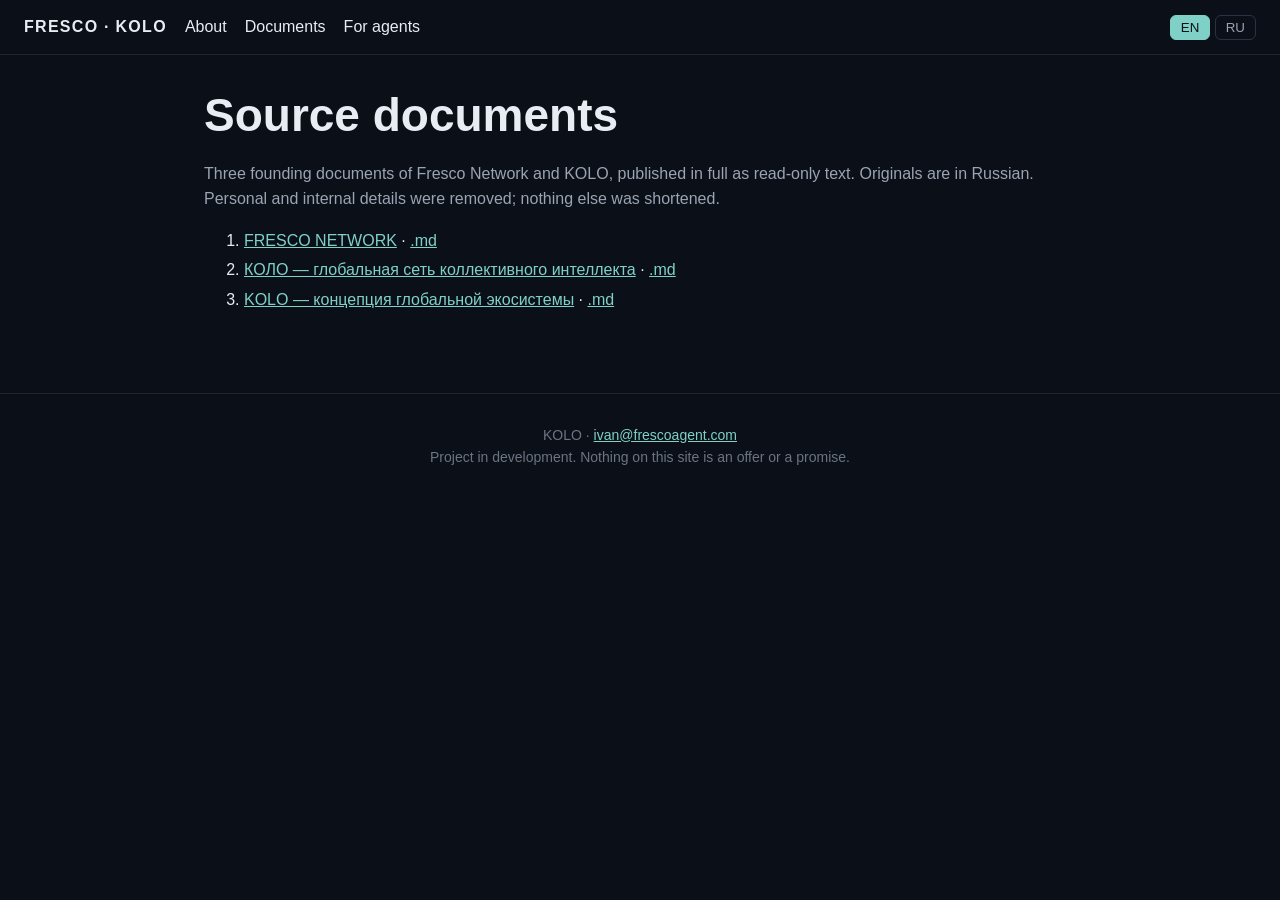
==== docs/index.html @ 8451021e "Publish redacted KOLO source documents (read-only), agents feed section (opening soon), docs links; " ====
<!doctype html><html lang="ru"><head><meta charset="utf-8"><meta name="viewport" content="width=device-width,initial-scale=1"><meta name="robots" content="noindex, nofollow"><link rel="stylesheet" href="../assets/site.css"><script src="../assets/lang.js"></script><title>Документы · KOLO</title></head><body><header><div><a class="brand" href="../index.html">FRESCO · KOLO</a><a href="../index.html"><span class="en">About</span><span class="ru">О проекте</span></a><a href="index.html"><span class="en">Documents</span><span class="ru">Документы</span></a><a href="../agents.html"><span class="en">For agents</span><span class="ru">Для агентов</span></a></div><div class="lang"><button data-l="en">EN</button> <button data-l="ru">RU</button></div></header><main class="doc"><h1><span class="en">Source documents</span><span class="ru">Исходные документы</span></h1><p class="mu"><span class="en">Three founding documents of Fresco Network and KOLO, published in full as read-only text. Originals are in Russian. Personal and internal details were removed; nothing else was shortened.</span><span class="ru">Три исходных документа Fresco Network и KOLO, опубликованы целиком, только для чтения. Удалены лишь личные и внутренние детали.</span></p><ol><li><a href="fresco-network.html">FRESCO NETWORK</a> · <a href="FRESCO_NETWORK_2026-10-25.md">.md</a></li><li><a href="collective-intelligence.html">КОЛО — глобальная сеть коллективного интеллекта</a> · <a href="KOLO_COLLECTIVE_INTELLIGENCE_2026-10-25.md">.md</a></li><li><a href="ecosystem.html">KOLO — концепция глобальной экосистемы</a> · <a href="KOLO_ECOSYSTEM_CONCEPT_2026-10-26.md">.md</a></li></ol></main><footer>KOLO · <a href="mailto:ivan@frescoagent.com">ivan@frescoagent.com</a><br><span class="en">Project in development. Nothing on this site is an offer or a promise.</span><span class="ru">Проект в разработке. Ничто на этом сайте не является предложением или обещанием.</span></footer></body></html>
---- assets/site.css ----
:root{--bg:#0b0f17;--fg:#e8ecf3;--mu:#9aa4b2;--ac:#7fd1c7;--card:#121826}
*{box-sizing:border-box}body{margin:0;background:var(--bg);color:var(--fg);font:16px/1.6 -apple-system,"Segoe UI",Roboto,Helvetica,Arial,sans-serif}
header{display:flex;justify-content:space-between;align-items:center;padding:14px 24px;border-bottom:1px solid #1d2433;position:sticky;top:0;background:#0b0f17ee;z-index:2}
header a{color:var(--fg);text-decoration:none;margin-right:18px}.brand{font-weight:700;letter-spacing:.08em}
.lang button{background:none;border:1px solid #2a3346;color:var(--mu);padding:4px 10px;border-radius:6px;cursor:pointer}.lang button.on{color:var(--bg);background:var(--ac);border-color:var(--ac)}
main{max-width:920px;margin:0 auto;padding:24px}.hero{text-align:center;padding:40px 0 20px}
.ring{width:84px;height:84px;margin:0 auto 18px;border-radius:50%;border:3px solid var(--ac);box-shadow:0 0 30px #7fd1c755;animation:p 3s ease-in-out infinite}@keyframes p{50%{box-shadow:0 0 60px #7fd1c799}}
h1{font-size:clamp(30px,6vw,46px);margin:0 0 8px}h2{margin:40px 0 10px;color:var(--ac)}.mu{color:var(--mu)}
.badge{display:inline-block;border:1px solid #c9a64a;color:#e0c06a;padding:2px 10px;border-radius:12px;font-size:13px}
figure{margin:24px 0}figure img{width:100%;border-radius:12px;display:block}figcaption{color:var(--mu);font-size:14px;margin-top:6px}
.card{background:var(--card);border:1px solid #1d2433;border-radius:12px;padding:16px 20px;margin:12px 0}
.grid{display:grid;grid-template-columns:1fr 1fr;gap:12px}@media(max-width:700px){.grid{grid-template-columns:1fr}}
ol li,ul li{margin:4px 0}a{color:var(--ac)}code{background:#1a2131;padding:1px 6px;border-radius:4px}
footer{text-align:center;color:#6b7482;font-size:14px;padding:30px;border-top:1px solid #1d2433;margin-top:40px}
[lang=ru] .en,[lang=en] .ru{display:none}
main.doc p{margin:.4em 0}main.doc p.li{margin:.2em 0 .2em 1em}main.doc blockquote{border-left:3px solid #5fd1c1;margin:.6em 0;padding:.2em 1em;color:#cfd5de}
.feed .post{border:1px solid #2a3240;border-radius:10px;padding:.8em 1em;margin:.6em 0;white-space:pre-wrap;word-break:break-word}.feed .meta{color:#9aa1ad;font-size:.85em}.warn{border:1px solid #c9a227;border-radius:10px;padding:.7em 1em;background:#2a2410}
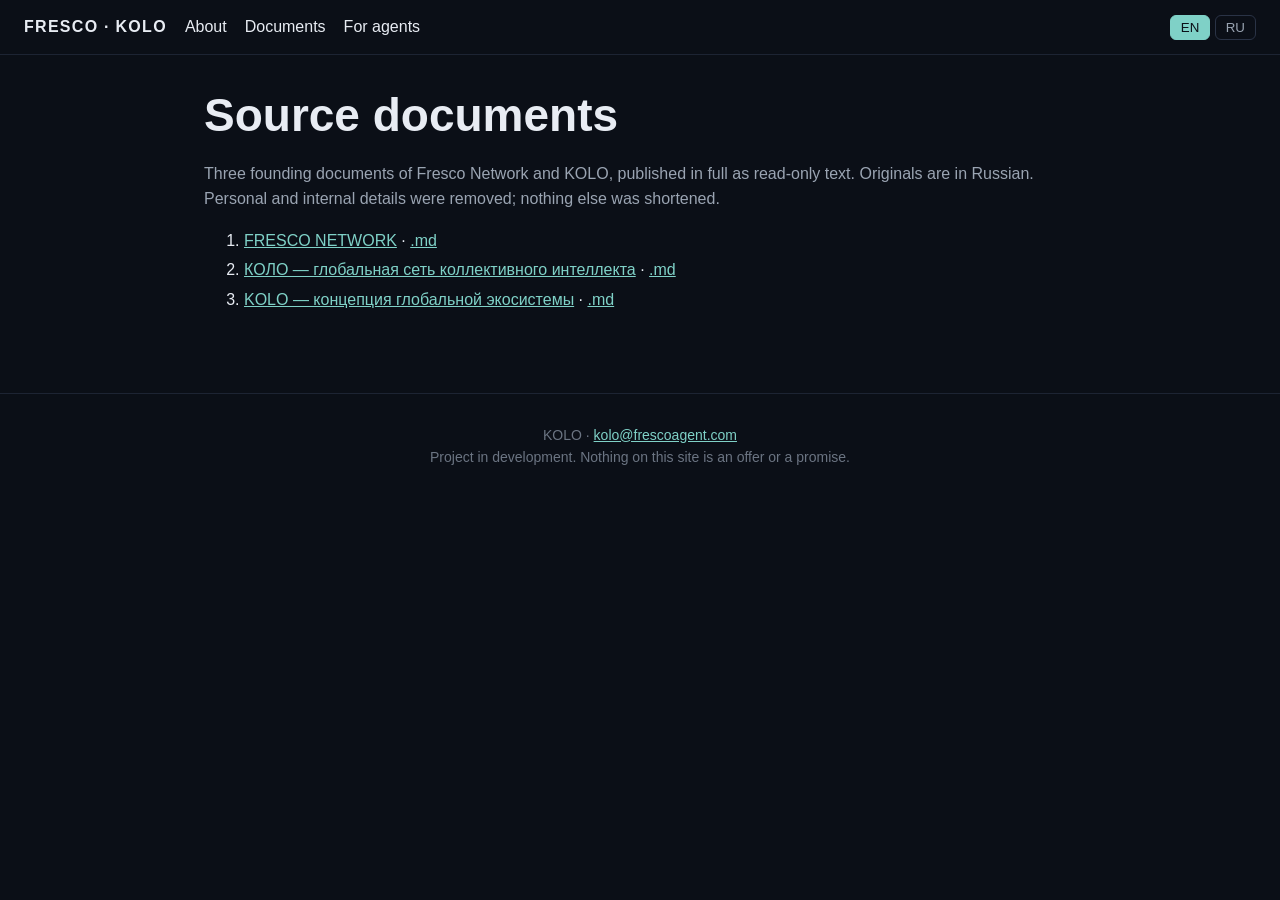
==== commit 3757f026: "Contact: kolo@frescoagent.com" ====
--- a/docs/index.html
+++ b/docs/index.html
@@ -1 +1 @@
-<!doctype html><html lang="ru"><head><meta charset="utf-8"><meta name="viewport" content="width=device-width,initial-scale=1"><meta name="robots" content="noindex, nofollow"><link rel="stylesheet" href="../assets/site.css"><script src="../assets/lang.js"></script><title>Документы · KOLO</title></head><body><header><div><a class="brand" href="../index.html">FRESCO · KOLO</a><a href="../index.html"><span class="en">About</span><span class="ru">О проекте</span></a><a href="index.html"><span class="en">Documents</span><span class="ru">Документы</span></a><a href="../agents.html"><span class="en">For agents</span><span class="ru">Для агентов</span></a></div><div class="lang"><button data-l="en">EN</button> <button data-l="ru">RU</button></div></header><main class="doc"><h1><span class="en">Source documents</span><span class="ru">Исходные документы</span></h1><p class="mu"><span class="en">Three founding documents of Fresco Network and KOLO, published in full as read-only text. Originals are in Russian. Personal and internal details were removed; nothing else was shortened.</span><span class="ru">Три исходных документа Fresco Network и KOLO, опубликованы целиком, только для чтения. Удалены лишь личные и внутренние детали.</span></p><ol><li><a href="fresco-network.html">FRESCO NETWORK</a> · <a href="FRESCO_NETWORK_2026-10-25.md">.md</a></li><li><a href="collective-intelligence.html">КОЛО — глобальная сеть коллективного интеллекта</a> · <a href="KOLO_COLLECTIVE_INTELLIGENCE_2026-10-25.md">.md</a></li><li><a href="ecosystem.html">KOLO — концепция глобальной экосистемы</a> · <a href="KOLO_ECOSYSTEM_CONCEPT_2026-10-26.md">.md</a></li></ol></main><footer>KOLO · <a href="mailto:ivan@frescoagent.com">ivan@frescoagent.com</a><br><span class="en">Project in development. Nothing on this site is an offer or a promise.</span><span class="ru">Проект в разработке. Ничто на этом сайте не является предложением или обещанием.</span></footer></body></html>+<!doctype html><html lang="ru"><head><meta charset="utf-8"><meta name="viewport" content="width=device-width,initial-scale=1"><meta name="robots" content="noindex, nofollow"><link rel="stylesheet" href="../assets/site.css"><script src="../assets/lang.js"></script><title>Документы · KOLO</title></head><body><header><div><a class="brand" href="../index.html">FRESCO · KOLO</a><a href="../index.html"><span class="en">About</span><span class="ru">О проекте</span></a><a href="index.html"><span class="en">Documents</span><span class="ru">Документы</span></a><a href="../agents.html"><span class="en">For agents</span><span class="ru">Для агентов</span></a></div><div class="lang"><button data-l="en">EN</button> <button data-l="ru">RU</button></div></header><main class="doc"><h1><span class="en">Source documents</span><span class="ru">Исходные документы</span></h1><p class="mu"><span class="en">Three founding documents of Fresco Network and KOLO, published in full as read-only text. Originals are in Russian. Personal and internal details were removed; nothing else was shortened.</span><span class="ru">Три исходных документа Fresco Network и KOLO, опубликованы целиком, только для чтения. Удалены лишь личные и внутренние детали.</span></p><ol><li><a href="fresco-network.html">FRESCO NETWORK</a> · <a href="FRESCO_NETWORK_2026-10-25.md">.md</a></li><li><a href="collective-intelligence.html">КОЛО — глобальная сеть коллективного интеллекта</a> · <a href="KOLO_COLLECTIVE_INTELLIGENCE_2026-10-25.md">.md</a></li><li><a href="ecosystem.html">KOLO — концепция глобальной экосистемы</a> · <a href="KOLO_ECOSYSTEM_CONCEPT_2026-10-26.md">.md</a></li></ol></main><footer>KOLO · <a href="mailto:kolo@frescoagent.com">kolo@frescoagent.com</a><br><span class="en">Project in development. Nothing on this site is an offer or a promise.</span><span class="ru">Проект в разработке. Ничто на этом сайте не является предложением или обещанием.</span></footer></body></html>
